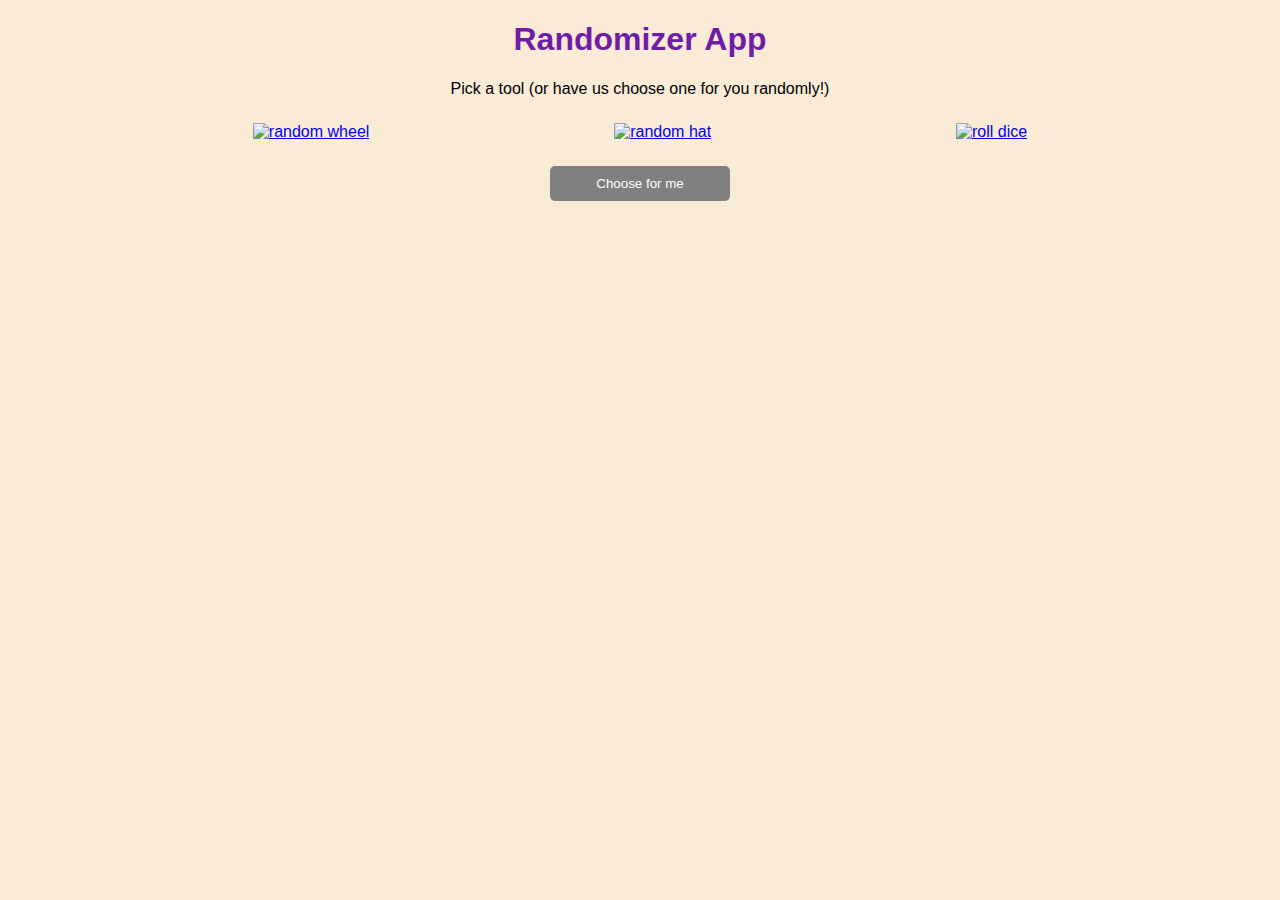
==== index.html @ 938905a1 "A little home page stuff" ====
<!DOCTYPE html>
<html lang="en">

<head>
    <!-- Goat Counter (GDPR Friendly Analytics) -->
    <script data-goatcounter="https://andrewnolan.goatcounter.com/count"
        async src="./scripts/count.js"></script>
    <!-- my stuff -->
    <link rel="stylesheet" type="text/css" href="styles/homepage.css">
    <link rel="stylesheet" type="text/css" href="styles/styles.css">
    <meta name="viewport" content="width=device-width, initial-scale=1">
    <meta charset="utf-8">
    <meta name="description" content="Choosing stuff is hard! Here are some tools to make it easier.">
    <meta name="keywords" content="Randomizer, spinner, random, choice, hat, number, wheel">
    <title>Randomizer App</title>
</head>

<body>
    <main id="main" class="homepage">
        <h1>Randomizer App</h1>
        <p>Pick a tool (or have us choose one for you randomly!)</p>
        <div class="buttonRow">
            <a href="./wheel"><img alt="random wheel"></a>
            <a href="./hat"><img alt="random hat"></a>
            <a href="./dice"><img alt="roll dice"></a>
        </div>
        <div class="buttonRow">
            <button class="button">Choose for me</button>
        </div>
    </main>
</body>

</html>
---- styles/homepage.css ----
p {
    text-align: center;
}

.buttonRow {
    display: flex;
    justify-content: space-evenly;
    margin: 25px 0;
}
---- styles/styles.css ----
html {
    font-family: 'Roboto', 'Helvetica Neue', 'Helvetica', 'Arial', sans-serif;
    background-color: antiquewhite;
}

h1 {
    color: #711ca7;
}

h1, h2 {
    width: 100%;
    text-align: center;
}

.button {
    text-decoration: none;
    border: none;
    border-radius: 5px;
    color: white;
    padding: 10px 35px;
    box-sizing: border-box;
    background-color: grey;
    cursor: pointer;
    min-width: 180px;
}

.button:hover {
    background: linear-gradient(darkgrey, grey);
}
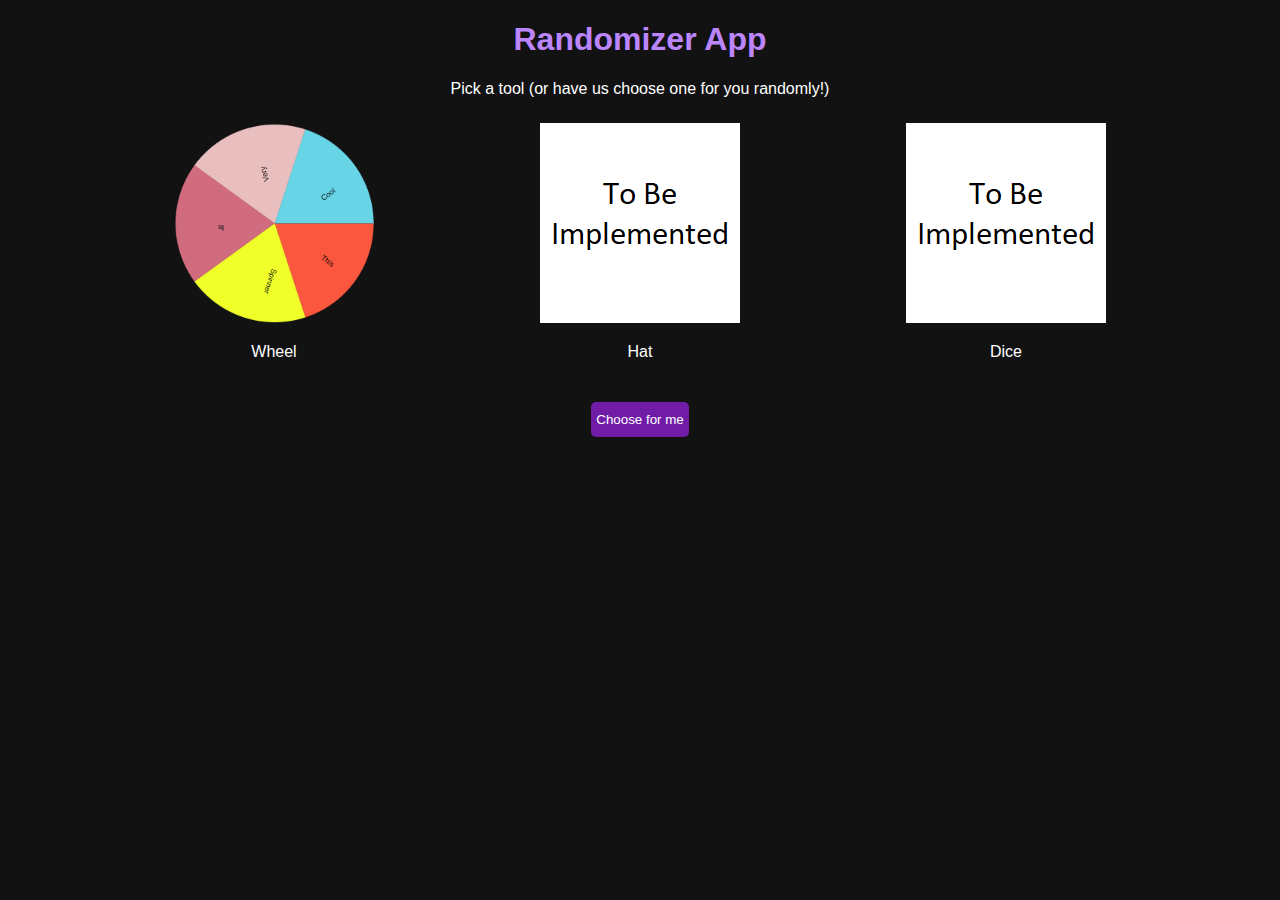
==== commit 632bea26: "Merge pull request #5 from acnolan/wheel" ====
--- a/index.html
+++ b/index.html
@@ -13,21 +13,46 @@
     <meta name="description" content="Choosing stuff is hard! Here are some tools to make it easier.">
     <meta name="keywords" content="Randomizer, spinner, random, choice, hat, number, wheel">
     <title>Randomizer App</title>
+    <link rel="shortcut icon" type="image/x-icon" href="images/spinner.ico"/>
+
 </head>
 
 <body>
     <main id="main" class="homepage">
         <h1>Randomizer App</h1>
-        <p>Pick a tool (or have us choose one for you randomly!)</p>
+        <p class="subtitle">Pick a tool (or have us choose one for you randomly!)</p>
         <div class="buttonRow">
-            <a href="./wheel"><img alt="random wheel"></a>
-            <a href="./hat"><img alt="random hat"></a>
-            <a href="./dice"><img alt="roll dice"></a>
+            <div>
+                <a href="./wheel">
+                    <img height="200px" width="200px" src="./images/spinner.png" alt="random wheel">
+                </a>
+                <a href="./wheel" class="subtitle">Wheel</a>
+            </div>
+            <div>
+                <a href="#">
+                    <img height="200px" width="200px" src="./images/tbd.png" alt="random hat">
+                </a>
+                <a href="#" class="subtitle">Hat</a>
+            </div>
+            <div>
+                <a href="#">
+                    <img height="200px" width="200px" src="./images/tbd.png" alt="roll dice">
+                </a>
+                <a href="#" class="subtitle">Dice</a>
+            </div>
         </div>
         <div class="buttonRow">
-            <button class="button">Choose for me</button>
+            <button onclick="chooseOption()" title="To be implemented" class="button">Choose for me</button>
         </div>
     </main>
 </body>
 
-</html>+</html>
+
+<script>
+    function chooseOption() {
+        const options = ["./wheel"];
+        const randomNumber = Math.floor(Math.random() * options.length);
+        window.location.href = options[randomNumber];
+    }
+</script>--- a/styles/homepage.css
+++ b/styles/homepage.css
@@ -1,9 +1,11 @@
-p {
+.subtitle {
     text-align: center;
+    color: white;
+    display: block;
+    text-decoration: none;
+    margin: 1em 0;
 }
 
-.buttonRow {
-    display: flex;
-    justify-content: space-evenly;
-    margin: 25px 0;
+.homepage .buttonRow {
+    flex-wrap: wrap;
 }--- a/styles/styles.css
+++ b/styles/styles.css
@@ -1,10 +1,11 @@
 html {
     font-family: 'Roboto', 'Helvetica Neue', 'Helvetica', 'Arial', sans-serif;
-    background-color: antiquewhite;
+    background-color: #121212;
+    overflow-x: hidden;
 }
 
 h1 {
-    color: #711ca7;
+    color: #BB86FC;
 }
 
 h1, h2 {
@@ -17,13 +18,18 @@
     border: none;
     border-radius: 5px;
     color: white;
-    padding: 10px 35px;
+    padding: 10px 5px;
     box-sizing: border-box;
-    background-color: grey;
+    background-color: #711ca7;;
     cursor: pointer;
-    min-width: 180px;
 }
 
 .button:hover {
-    background: linear-gradient(darkgrey, grey);
+    background: linear-gradient(#BB86FC, #711ca7);
+}
+
+.buttonRow {
+    display: flex;
+    justify-content: space-evenly;
+    margin: 25px 0;
 }